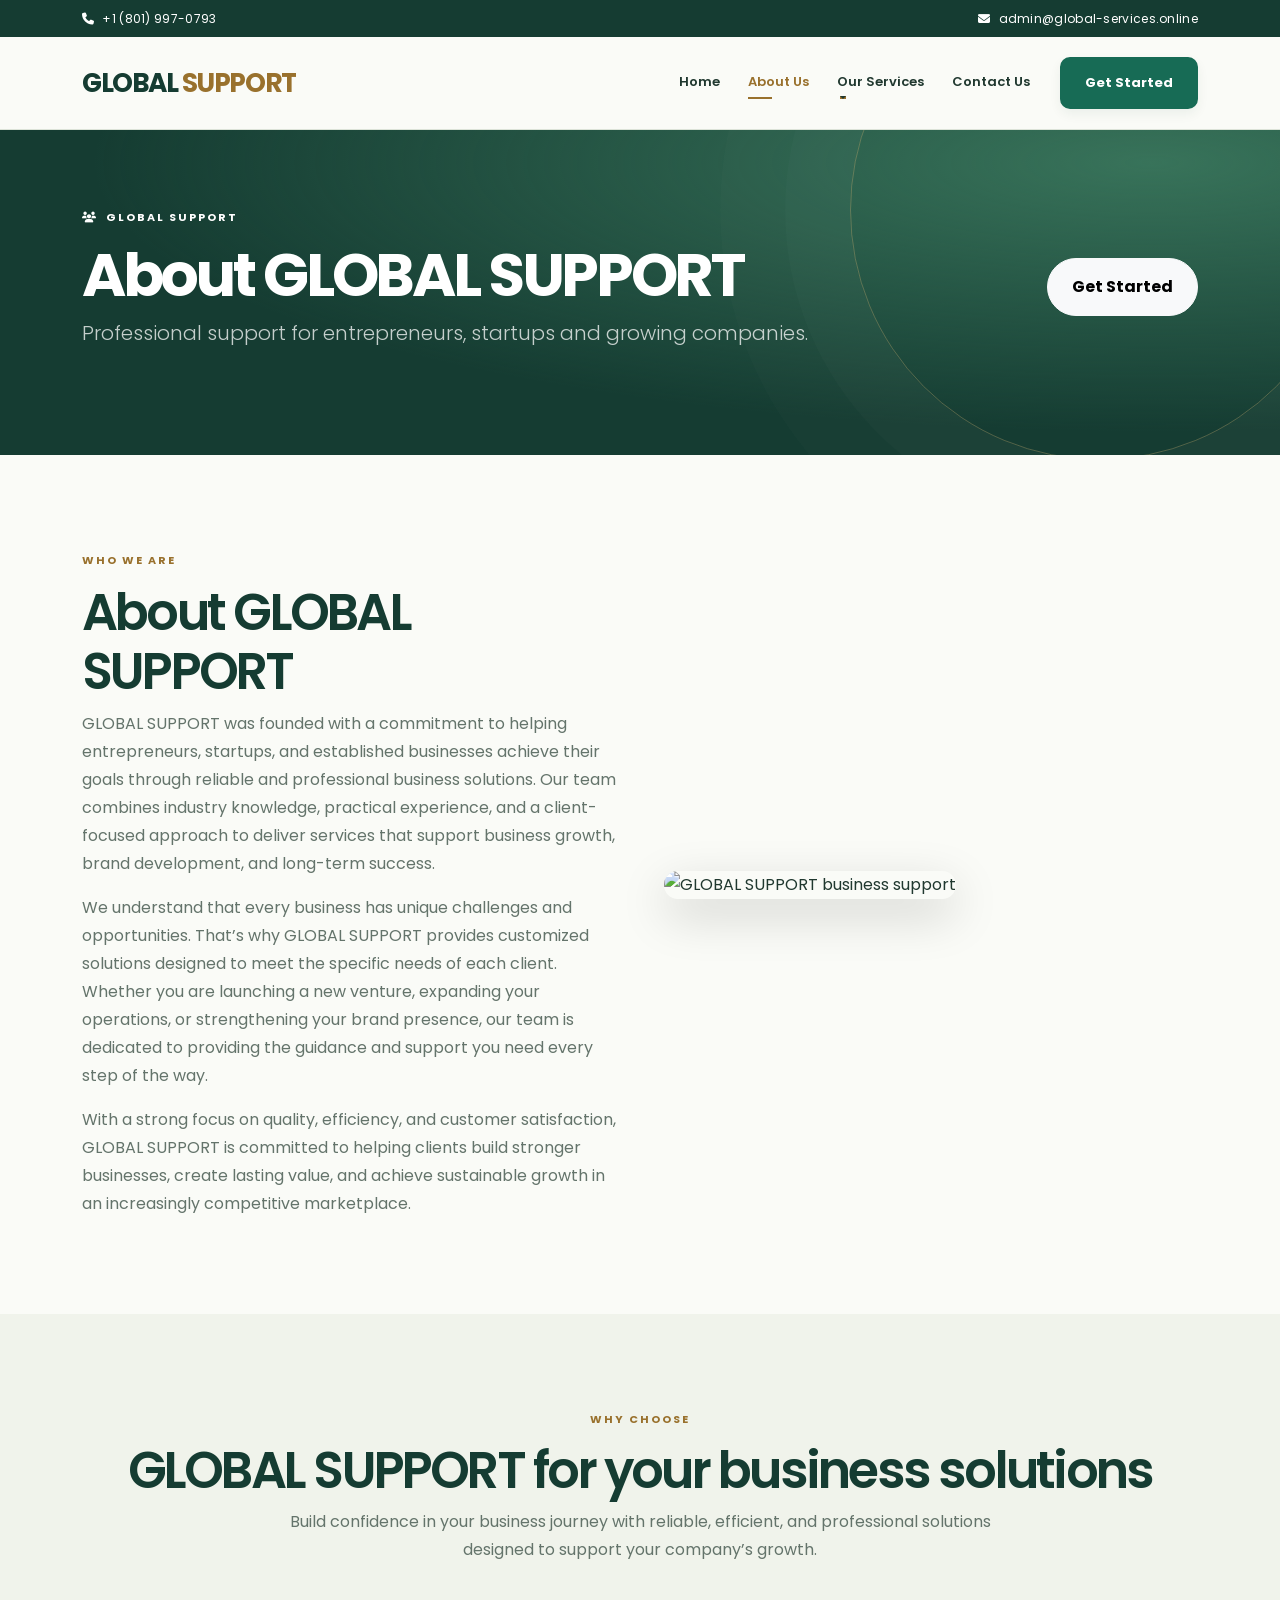
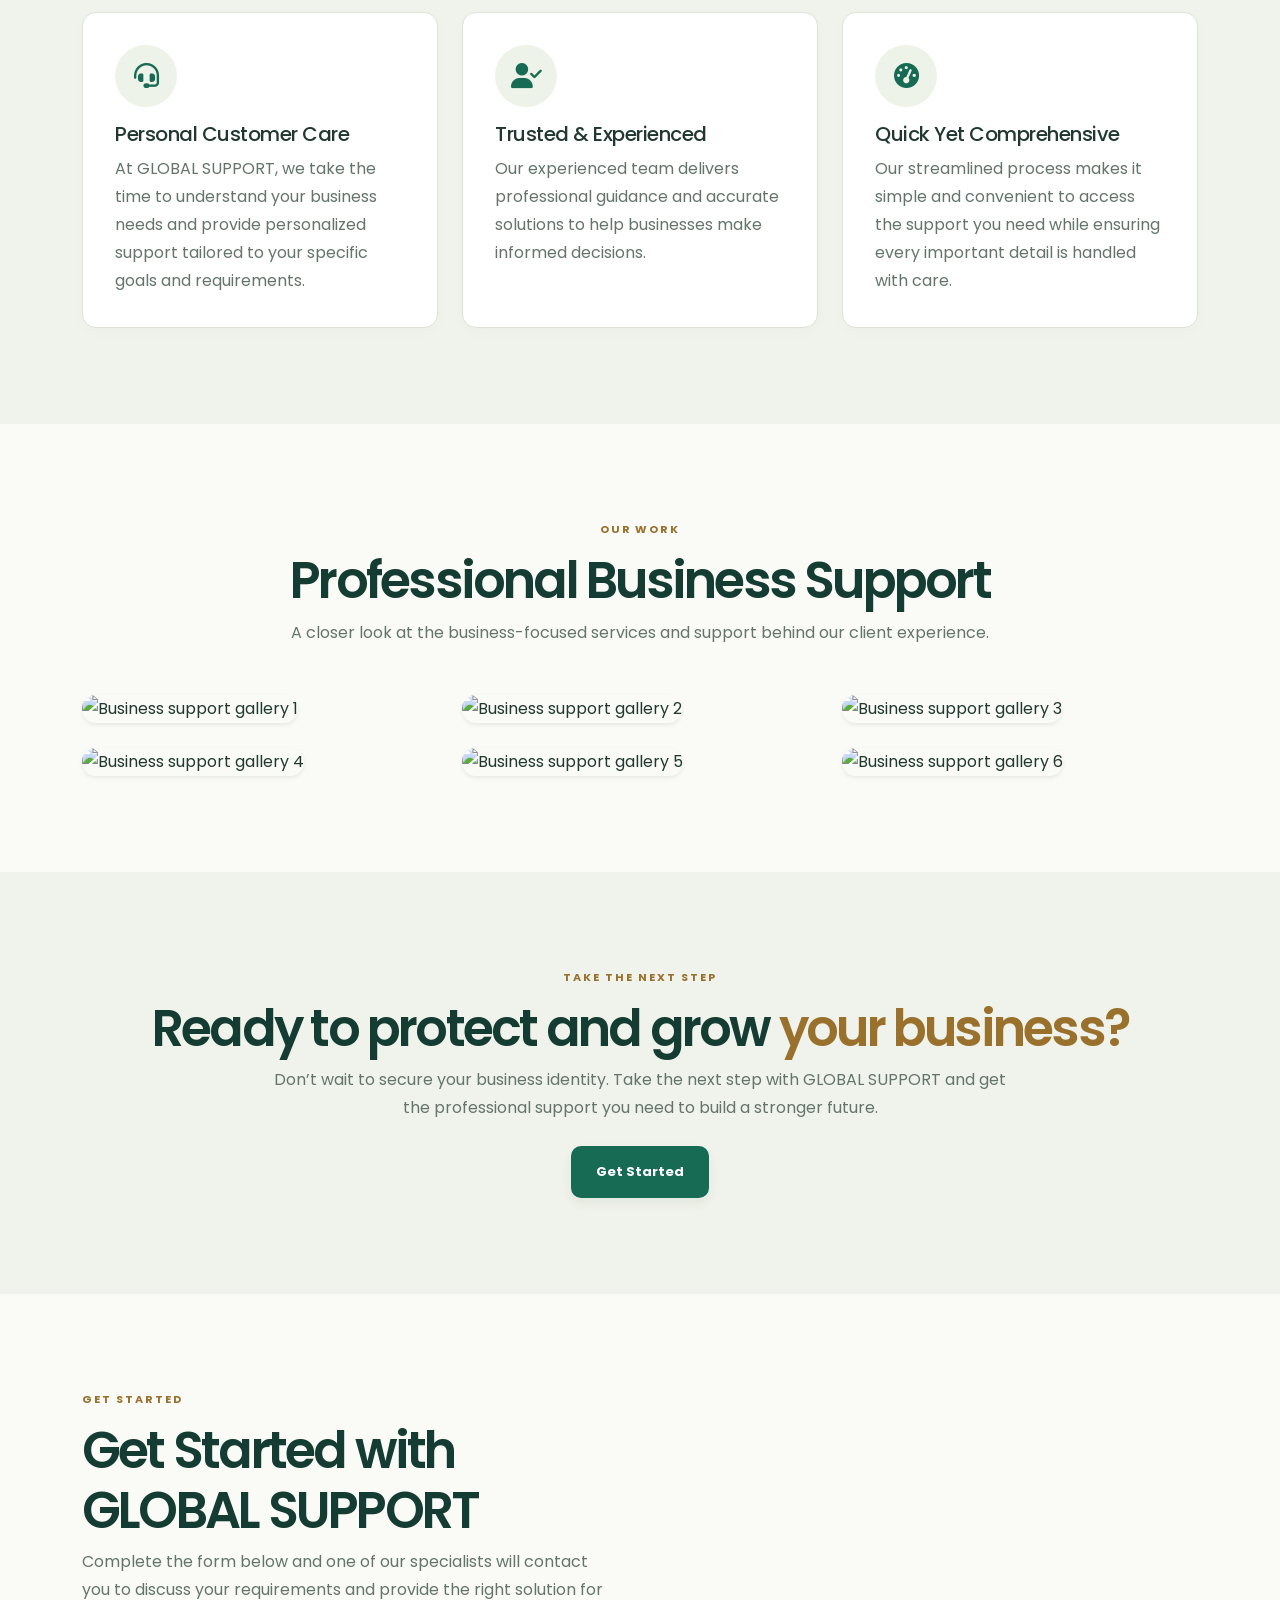
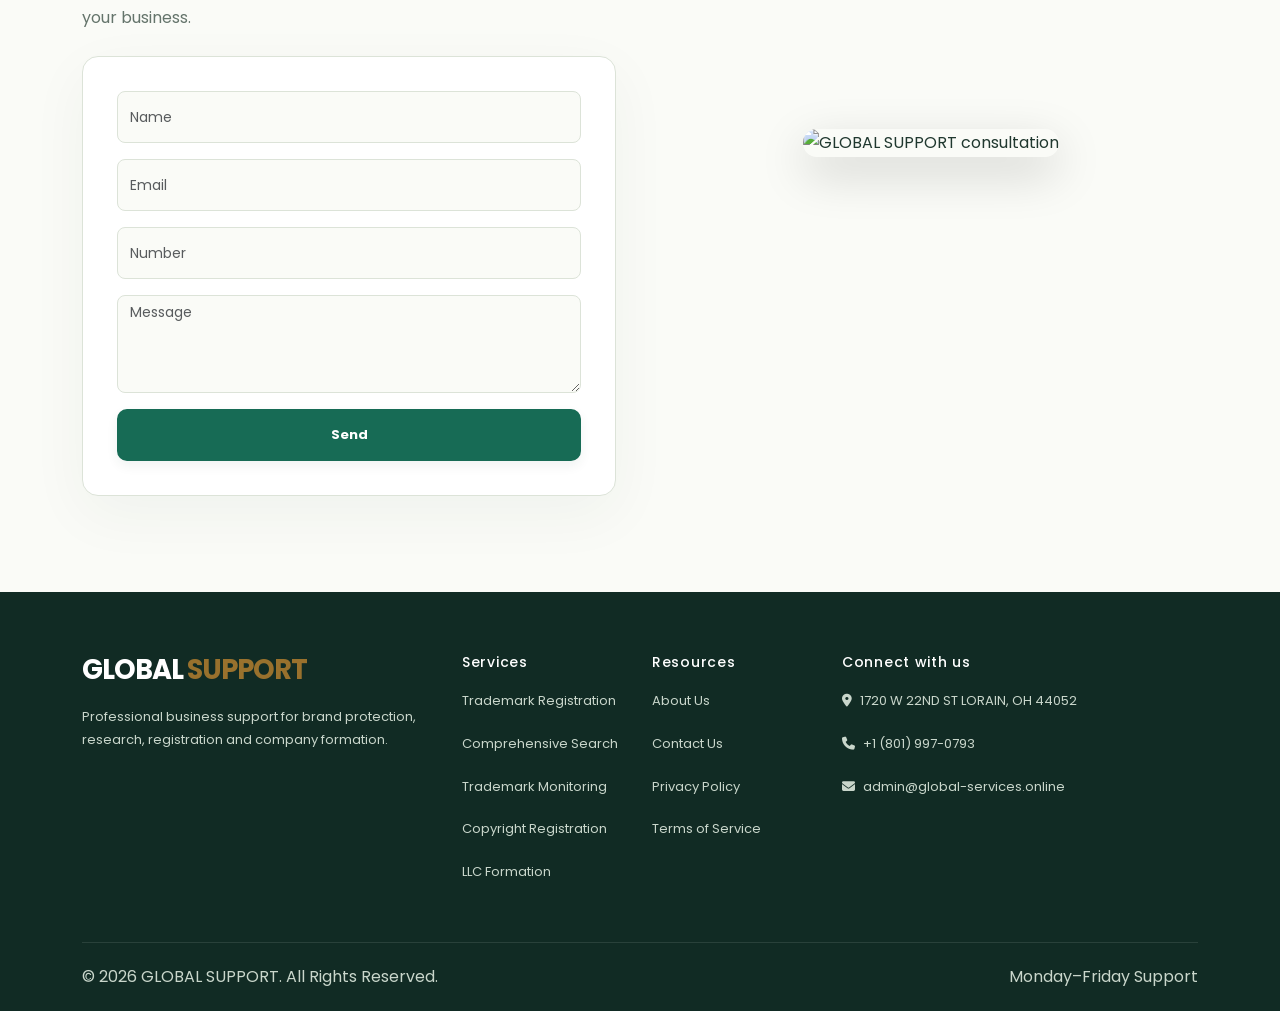
==== about-us.html @ e2c60cde "new" ====
<!doctype html>
<html lang="en">
<head>
  <meta charset="utf-8"/>
  <meta content="width=device-width,initial-scale=1" name="viewport"/>
  <title>About Us &ndash; GLOBAL SUPPORT</title>
  <link href="https://cdn.jsdelivr.net/npm/bootstrap@5.3.3/dist/css/bootstrap.min.css" rel="stylesheet"/>
  <link href="https://fonts.googleapis.com/css2?family=Poppins:wght@400;500;600;700;800&amp;display=swap" rel="stylesheet"/>
  <link href="https://cdnjs.cloudflare.com/ajax/libs/font-awesome/6.6.0/css/all.min.css" rel="stylesheet"/>
  <link href="assets/style.css" rel="stylesheet"/>
</head>
<body>
  <div class="topbar py-2">
    <div class="container d-flex flex-wrap justify-content-between gap-2">
      <a href="tel:+18019970793"><i class="fa-solid fa-phone me-2"></i>+1 (801) 997-0793</a>
      <a href="mailto:admin@global-services.online "><i class="fa-solid fa-envelope me-2"></i>admin@global-services.online </a>
    </div>
  </div>

  <nav class="navbar navbar-expand-lg sticky-top">
    <div class="container">
      <a class="navbar-brand" href="index.html">
        <h2 class="fw-bold">GLOBAL <span class="text-danger">SUPPORT</span></h2>
      </a>
      <button aria-label="Toggle navigation" aria-controls="mainNavbar" aria-expanded="false" class="navbar-toggler" data-bs-target="#mainNavbar" data-bs-toggle="collapse" type="button">
        <span class="navbar-toggler-icon"></span>
      </button>
      <div class="collapse navbar-collapse" id="mainNavbar">
        <ul class="navbar-nav ms-auto align-items-lg-center">
          <li class="nav-item"><a class="nav-link" href="index.html">Home</a></li>
          <li class="nav-item"><a class="nav-link active" href="about-us.html">About Us</a></li>
          <li class="nav-item dropdown">
            <a class="nav-link dropdown-toggle" data-bs-toggle="dropdown" href="#">Our Services</a>
            <ul class="dropdown-menu">
              <li><a class="dropdown-item" href="trademark-registration.html">Trademark Registration</a></li>
              <li><a class="dropdown-item" href="copyright-registration.html">Copyright Registration</a></li>
              <li><a class="dropdown-item" href="comprehensive-search.html">Comprehensive Search</a></li>
              <li><a class="dropdown-item" href="trademark-monitoring.html">Trademark Monitoring</a></li>
              <li><a class="dropdown-item" href="llc-formation.html">LLC Formation</a></li>
            </ul>
          </li>
          <li class="nav-item"><a class="nav-link" href="contact-us.html">Contact Us</a></li>
          <li class="nav-item ms-lg-3"><a class="btn btn-pm pulse" href="contact-us.html">Get Started</a></li>
        </ul>
      </div>
    </div>
  </nav>

  <section class="pagehero">
    <div class="container">
      <div class="row align-items-center">
        <div class="col-lg-8 left">
          <span class="eyebrow text-white"><i class="fa-solid fa-users me-2"></i>GLOBAL SUPPORT</span>
          <h1 class="display-title mt-3">About GLOBAL SUPPORT</h1>
          <p class="lead opacity-75">Professional support for entrepreneurs, startups and growing companies.</p>
        </div>
        <div class="col-lg-4 text-lg-end right">
          <a class="btn btn-light rounded-pill px-4 py-3 fw-bold" href="contact-us.html">Get Started</a>
        </div>
      </div>
    </div>
  </section>

  <section class="section">
    <div class="container">
      <div class="row g-5 align-items-center">
        <div class="col-lg-6 left">
          <span class="eyebrow">Who We Are</span>
          <h2 class="section-title mt-2">About GLOBAL SUPPORT</h2>
          <p class="muted">
            GLOBAL SUPPORT was founded with a commitment to helping entrepreneurs, startups, and established businesses achieve their goals through reliable and professional business solutions. Our team combines industry knowledge, practical experience, and a client-focused approach to deliver services that support business growth, brand development, and long-term success.
          </p>
          <p class="muted">
            We understand that every business has unique challenges and opportunities. That’s why GLOBAL SUPPORT provides customized solutions designed to meet the specific needs of each client. Whether you are launching a new venture, expanding your operations, or strengthening your brand presence, our team is dedicated to providing the guidance and support you need every step of the way.
          </p>
          <p class="muted mb-0">
            With a strong focus on quality, efficiency, and customer satisfaction, GLOBAL SUPPORT is committed to helping clients build stronger businesses, create lasting value, and achieve sustainable growth in an increasingly competitive marketplace.
          </p>
        </div>
        <div class="col-lg-6 right">
          <img alt="GLOBAL SUPPORT business support" class="img-fluid rounded-4 shadow-lg" src="https://powermarkllc.com/wp-content/uploads/2026/06/Untitled-design-14.png"/>
        </div>
      </div>
    </div>
  </section>

  <section class="section bg-light">
    <div class="container">
      <div class="text-center mb-5">
        <span class="eyebrow">Why Choose</span>
        <h2 class="section-title">GLOBAL SUPPORT for your business solutions</h2>
        <p class="muted mx-auto" style="max-width:760px;">
          Build confidence in your business journey with reliable, efficient, and professional solutions designed to support your company’s growth.
        </p>
      </div>

      <div class="row g-4">
        <div class="col-md-6 col-lg-4 reveal">
          <div class="feature h-100">
            <div class="iconbox mb-3"><i class="fa-solid fa-headset"></i></div>
            <h4>Personal Customer Care</h4>
            <p class="muted mb-0">
              At GLOBAL SUPPORT, we take the time to understand your business needs and provide personalized support tailored to your specific goals and requirements.
            </p>
          </div>
        </div>

        <div class="col-md-6 col-lg-4 reveal">
          <div class="feature h-100">
            <div class="iconbox mb-3"><i class="fa-solid fa-user-check"></i></div>
            <h4>Trusted &amp; Experienced</h4>
            <p class="muted mb-0">
              Our experienced team delivers professional guidance and accurate solutions to help businesses make informed decisions.
            </p>
          </div>
        </div>

        <div class="col-md-6 col-lg-4 reveal">
          <div class="feature h-100">
            <div class="iconbox mb-3"><i class="fa-solid fa-gauge-high"></i></div>
            <h4>Quick Yet Comprehensive</h4>
            <p class="muted mb-0">
              Our streamlined process makes it simple and convenient to access the support you need while ensuring every important detail is handled with care.
            </p>
          </div>
        </div>
      </div>
    </div>
  </section>

  <section class="section">
    <div class="container">
      <div class="text-center mb-5">
        <span class="eyebrow">Our Work</span>
        <h2 class="section-title">Professional Business Support</h2>
        <p class="muted">A closer look at the business-focused services and support behind our client experience.</p>
      </div>

      <div class="row g-4">
        <div class="col-sm-6 col-lg-4">
          <img src="https://powermarkllc.com/wp-content/uploads/2026/06/1-4.png" alt="Business support gallery 1" class="img-fluid rounded-4 shadow-sm w-100"/>
        </div>
        <div class="col-sm-6 col-lg-4">
          <img src="https://powermarkllc.com/wp-content/uploads/2026/06/2-4.png" alt="Business support gallery 2" class="img-fluid rounded-4 shadow-sm w-100"/>
        </div>
        <div class="col-sm-6 col-lg-4">
          <img src="https://powermarkllc.com/wp-content/uploads/2026/06/3-4.png" alt="Business support gallery 3" class="img-fluid rounded-4 shadow-sm w-100"/>
        </div>
        <div class="col-sm-6 col-lg-4">
          <img src="https://powermarkllc.com/wp-content/uploads/2026/06/4-4.png" alt="Business support gallery 4" class="img-fluid rounded-4 shadow-sm w-100"/>
        </div>
        <div class="col-sm-6 col-lg-4">
          <img src="https://powermarkllc.com/wp-content/uploads/2026/06/5-4.png" alt="Business support gallery 5" class="img-fluid rounded-4 shadow-sm w-100"/>
        </div>
        <div class="col-sm-6 col-lg-4">
          <img src="https://powermarkllc.com/wp-content/uploads/2026/06/6-4.png" alt="Business support gallery 6" class="img-fluid rounded-4 shadow-sm w-100"/>
        </div>
      </div>
    </div>
  </section>

  <section class="section bg-light">
    <div class="container">
      <div class="text-center">
        <span class="eyebrow">Take the Next Step</span>
        <h2 class="section-title">Ready to protect and grow <span class="text-danger">your business?</span></h2>
        <p class="muted mx-auto" style="max-width:760px;">
          Don’t wait to secure your business identity. Take the next step with GLOBAL SUPPORT and get the professional support you need to build a stronger future.
        </p>
        <a class="btn btn-pm mt-2" href="contact-us.html">Get Started</a>
      </div>
    </div>
  </section>
 <section class="section">
    <div class="container">
      <div class="row g-5 align-items-center">
        <div class="col-lg-6 left">
          <span class="eyebrow">Get Started</span>
          <h2 class="section-title">Get Started with GLOBAL SUPPORT</h2>
          <p class="muted">Complete the form below and one of our specialists will contact you to discuss your requirements and provide the right solution for your business.</p>
          <form class="form-card mt-4" onsubmit="event.preventDefault();alert('Demo form submitted');">
            <div class="row g-3">
              <div class="col-12"><input class="form-control" placeholder="Name" type="text"/></div>
              <div class="col-12"><input class="form-control" placeholder="Email" required type="email"/></div>
              <div class="col-12"><input class="form-control" placeholder="Number" required type="number"/></div>
              <div class="col-12"><textarea class="form-control" placeholder="Message" rows="4"></textarea></div>
              <div class="col-12"><button class="btn btn-pm w-100" type="submit">Send</button></div>
            </div>
          </form>
        </div>
        <div class="col-lg-6 right text-center">
          <img alt="GLOBAL SUPPORT consultation" class="img-fluid rounded-4 shadow-lg" src="https://powermarkllc.com/wp-content/uploads/2026/06/Untitled-design-16.png"/>
        </div>
      </div>
    </div>
  </section>


  <footer>
    <div class="container">
      <div class="row g-4">
        <div class="col-lg-4">
          <h2 class="fw-bold">GLOBAL <span class="text-danger">SUPPORT</span></h2>
          <p>Professional business support for brand protection, research, registration and company formation.</p>
        </div>
        <div class="col-6 col-lg-2">
          <h5>Services</h5>
          <a href="trademark-registration.html">Trademark Registration</a>
          <a href="comprehensive-search.html">Comprehensive Search</a>
          <a href="trademark-monitoring.html">Trademark Monitoring</a>
          <a href="copyright-registration.html">Copyright Registration</a>
          <a href="llc-formation.html">LLC Formation</a>
        </div>
        <div class="col-6 col-lg-2">
          <h5>Resources</h5>
          <a href="about-us.html">About Us</a>
          <a href="contact-us.html">Contact Us</a>
          <a href="privacy-policy.html">Privacy Policy</a>
          <a href="terms-of-service.html">Terms of Service</a>
        </div>
        <div class="col-lg-4">
          <h5>Connect with us</h5>
          <p><i class="fa-solid fa-location-dot me-2"></i>1720 W 22ND ST LORAIN, OH 44052</p>
          <p><i class="fa-solid fa-phone me-2"></i>+1 (801) 997-0793</p>
          <p><i class="fa-solid fa-envelope me-2"></i>admin@global-services.online </p>
        </div>
      </div>
      <div class="footer-bottom d-flex justify-content-between flex-wrap">
        <span>&copy; 2026 GLOBAL SUPPORT. All Rights Reserved.</span>
        <span>Monday&ndash;Friday Support</span>
      </div>
    </div>
  </footer>

  <button aria-label="Back to top" class="backtop border-0"><i class="fa-solid fa-arrow-up"></i></button>

  <script src="https://cdn.jsdelivr.net/npm/bootstrap@5.3.3/dist/js/bootstrap.bundle.min.js"></script>
  <script src="assets/main.js"></script>
</body>
</html>
---- assets/style.css ----
:root {
    --blue: #176b55;
    --blue-dark: #153c32;
    --red: #99712d;
    --text: #20382f;
    --muted: #64746b;
    --light: #f3f3eb;
    --border: #dce3d8;
    --shadow: 0 18px 50px rgba(21, 60, 50, 0.13);
}

* {
    box-sizing: border-box;
}

html {
    scroll-behavior: smooth;
}

body {
    margin: 0;
    font-family: "Poppins", sans-serif;
    color: var(--text);
    background: #ffffff;
    overflow-x: hidden;
}

a {
    text-decoration: none;
}

img {
    max-width: 100%;
}

/* =========================
   Top Bar
========================= */
.topbar {
    background: var(--blue-dark);
    color: #ffffff;
    font-size: 14px;
}

.topbar a {
    color: #ffffff;
}

/* =========================
   Navbar
========================= */
.navbar {
    background: #ffffff;
    box-shadow: 0 8px 25px rgba(0, 0, 0, 0.05);
}

.navbar-brand img {
    width: 220px;
}

.nav-link {
    color: #20382f !important;
    font-weight: 600;
}

.nav-link:hover,
.nav-link.active {
    color: var(--red) !important;
}

.dropdown-menu {
    padding: 10px;
    border: 0;
    border-radius: 14px;
    box-shadow: var(--shadow);
}

.dropdown-item {
    padding: 10px 14px;
    border-radius: 8px;
}

.dropdown-item:hover {
    color: var(--red);
    background: #f3f3eb;
}

/* =========================
   Buttons
========================= */
.btn-pm {
    padding: 12px 24px;
    color: #ffffff;
    font-weight: 700;
    background: var(--red);
    border: 2px solid var(--red);
    border-radius: 999px;
    transition: 0.3s ease;
}

.btn-pm:hover {
    color: #ffffff;
    background: #795820;
    border-color: #795820;
    transform: translateY(-2px);
    box-shadow: 0 12px 25px rgba(153, 113, 45, 0.25);
}

.btn-outline-pm {
    padding: 12px 24px;
    color: var(--blue);
    font-weight: 700;
    border: 2px solid var(--blue);
    border-radius: 999px;
    transition: 0.3s ease;
}

.btn-outline-pm:hover {
    color: #ffffff;
    background: var(--blue);
}

/* =========================
   Global Sections
========================= */
.section {
    padding: 88px 0;
}

.eyebrow {
    color: var(--red);
    font-size: 13px;
    font-weight: 700;
    letter-spacing: 0.08em;
    text-transform: uppercase;
}

.display-title {
    font-size: clamp(2.35rem, 5vw, 4.5rem);
    font-weight: 800;
    line-height: 1.05;
    letter-spacing: -0.04em;
}

.section-title {
    font-size: clamp(2rem, 4vw, 3.15rem);
    font-weight: 800;
    letter-spacing: -0.03em;
}

.muted {
    color: var(--muted);
}

/* =========================
   Home Hero
========================= */
.hero {
    padding: 95px 0 85px;
    overflow: hidden;
    background:
        radial-gradient(circle at 90% 20%, rgba(153, 113, 45, 0.14), transparent 24%),
        radial-gradient(circle at 5% 85%, rgba(23, 107, 85, 0.15), transparent 27%),
        linear-gradient(135deg, #f3f3eb, #ffffff 55%, #e8eee4);
}

.hero-img-wrap {
    position: relative;
}

.hero-image {
    width: 100%;
    min-height: 500px;
    object-fit: cover;
    border-radius: 30px;
    box-shadow: var(--shadow);
}

.float-card {
    position: absolute;
    bottom: 25px;
    left: -25px;
    max-width: 260px;
    padding: 18px 22px;
    background: #ffffff;
    border-radius: 18px;
    box-shadow: var(--shadow);
    animation: floatingCard 4s ease-in-out infinite;
}

@keyframes floatingCard {
    0%, 100% {
        transform: translateY(0);
    }

    50% {
        transform: translateY(-10px);
    }
}

/* =========================
   Inner Page Hero
========================= */
.pagehero {
    position: relative;
    padding: 82px 0;
    color: #ffffff;
    overflow: hidden;
    background: linear-gradient(135deg, var(--blue-dark), var(--blue));
}

.pagehero::after {
    content: "";
    position: absolute;
    top: -140px;
    right: -130px;
    width: 360px;
    height: 360px;
    border: 70px solid rgba(153, 113, 45, 0.22);
    border-radius: 50%;
}

.pagehero .container {
    position: relative;
    z-index: 1;
}

/* =========================
   Cards / Icons
========================= */
.iconbox {
    display: grid;
    width: 62px;
    height: 62px;
    color: #ffffff;
    font-size: 25px;
    place-items: center;
    background: linear-gradient(135deg, var(--blue), #449078);
    border-radius: 16px;
    box-shadow: 0 12px 28px rgba(23, 107, 85, 0.2);
}

.service-card,
.feature,
.price-card,
.contact-card {
    height: 100%;
    padding: 30px;
    background: #ffffff;
    border: 1px solid var(--border);
    border-radius: 22px;
    transition: 0.35s ease;
}

.service-card:hover,
.feature:hover,
.price-card:hover,
.contact-card:hover {
    border-color: transparent;
    transform: translateY(-8px);
    box-shadow: var(--shadow);
}

/* =========================
   Why Choose Us
========================= */
.why {
    padding: 56px;
    color: #ffffff;
    background: var(--blue-dark);
    border-radius: 32px;
}

.whyitem {
    height: 100%;
    padding: 24px;
    background: rgba(255, 255, 255, 0.08);
    border-radius: 18px;
    transition: 0.3s ease;
}

.whyitem:hover {
    background: rgba(255, 255, 255, 0.13);
    transform: translateY(-5px);
}

/* =========================
   Gallery
========================= */
.gallerywrap {
    overflow: hidden;
    border-radius: 20px;
}

.gallery {
    width: 100%;
    height: 270px;
    object-fit: cover;
    border-radius: 20px;
    transition: 0.4s ease;
}

.gallerywrap:hover .gallery {
    transform: scale(1.07);
}

/* =========================
   CTA / Forms
========================= */
.cta {
    padding: 52px;
    color: #ffffff;
    background: linear-gradient(135deg, var(--red), #795820);
    border-radius: 30px;
}

.form-card {
    padding: 34px;
    background: #ffffff;
    border: 1px solid var(--border);
    border-radius: 26px;
    box-shadow: var(--shadow);
}

.form-control,
.form-select {
    min-height: 52px;
    border-radius: 12px;
}

.form-control:focus,
.form-select:focus {
    border-color: var(--blue);
    box-shadow: 0 0 0 0.25rem rgba(23, 107, 85, 0.1);
}

/* =========================
   Service Steps / Pricing
========================= */
.step {
    position: relative;
    padding-left: 72px;
    margin-bottom: 30px;
}

.stepno {
    position: absolute;
    top: 0;
    left: 0;
    display: grid;
    width: 50px;
    height: 50px;
    color: #ffffff;
    font-weight: 800;
    place-items: center;
    background: var(--red);
    border-radius: 50%;
}

.price {
    color: var(--blue-dark);
    font-size: 42px;
    font-weight: 800;
}

.price-card ul {
    padding: 0;
    list-style: none;
}

.price-card li {
    position: relative;
    padding-left: 27px;
    margin: 10px 0;
    color: #58675f;
}

.price-card li::before {
    content: "\f00c";
    position: absolute;
    left: 0;
    color: var(--red);
    font-family: "Font Awesome 6 Free";
    font-weight: 900;
}

/* =========================
   Footer
========================= */
footer {
    padding-top: 62px;
    color: #c9d6cb;
    background: #112b24;
}

footer h5 {
    color: #ffffff;
}

footer a {
    display: block;
    margin: 20px 0;
    color: #c9d6cb;
    transition: 0.2s ease;
}

footer a:hover {
    color: #ffffff;
}
footer p {
    display: block;
    margin: 20px 0;
    color: #c9d6cb;
    transition: 0.2s ease;
}
.footer-logo {
    width: 225px;
    filter: brightness(0) invert(1);
}

.footer-bottom {
    padding: 20px 0;
    margin-top: 38px;
    border-top: 1px solid rgba(255, 255, 255, 0.1);
}

/* =========================
   Animations
========================= */
.reveal,
.left,
.right {
    opacity: 0;
    transition: opacity 0.8s ease, transform 0.8s ease;
}

.reveal {
    transform: translateY(28px);
}

.left {
    transform: translateX(-35px);
}

.right {
    transform: translateX(35px);
}

.visible {
    opacity: 1 !important;
    transform: none !important;
}

.pulse {
    animation: pulseButton 2.4s infinite;
}

@keyframes pulseButton {
    0% {
        box-shadow: 0 0 0 0 rgba(153, 113, 45, 0.35);
    }

    70% {
        box-shadow: 0 0 0 18px rgba(153, 113, 45, 0);
    }

    100% {
        box-shadow: 0 0 0 0 rgba(153, 113, 45, 0);
    }
}

/* =========================
   Back To Top
========================= */
.backtop {
    position: fixed;
    right: 22px;
    bottom: 22px;
    z-index: 999;
    display: grid;
    width: 46px;
    height: 46px;
    color: #ffffff;
    cursor: pointer;
    opacity: 0;
    visibility: hidden;
    place-items: center;
    background: var(--red);
    border-radius: 50%;
    transition: 0.3s ease;
}

.backtop.show {
    opacity: 1;
    visibility: visible;
}

/* =========================
   Responsive
========================= */
@media (max-width: 991.98px) {
    .navbar-brand img {
        width: 185px;
    }

    .hero {
        padding: 65px 0;
    }

    .hero-image {
        min-height: 380px;
        margin-top: 30px;
    }

    .float-card {
        left: 15px;
    }

    .section {
        padding: 65px 0;
    }

    .why {
        padding: 38px 25px;
    }
}

@media (max-width: 575.98px) {
    .section {
        padding: 55px 0;
    }

    .cta,
    .why,
    .form-card {
        padding: 28px 20px;
    }
}

/* Forest & limestone: shared visual system across all pages. */
:root { --bs-primary:#176b55; --bs-danger:#99712d; --bs-light:#f3f3eb; }
body {font-family: "Poppins", system-ui, sans-serif; background:#fafbf7; line-height:1.75;}
::selection {background:#d3e4d5;color:#153c32;}
h1,h2,h3,h4,h5 {line-height:1.18;}
h4 {font-size:1.25rem;letter-spacing:-.025em;}
.text-danger {color:#99712d !important;}
.text-primary {color:#176b55 !important;}
.bg-light {background:#f0f3eb !important;}
.topbar {background:#153c32;font-size:12px;letter-spacing:.025em;}
.topbar a:hover {color:#e4c78c;}
.navbar {padding:20px 0;background:rgba(250,251,247,.96);border-bottom:1px solid #dce3d8;box-shadow:none;backdrop-filter:blur(18px);transition:padding .3s,box-shadow .3s;}
.navbar.is-scrolled {padding:11px 0;box-shadow:0 8px 30px #153c3212;}
.navbar-brand h2 {font-size:clamp(1.15rem,2.1vw,1.65rem);letter-spacing:-.055em;margin:0;color:#153c32;}
.nav-link {font-size:13px;position:relative;padding-inline:14px !important;}
.nav-link::after {content:"";position:absolute;bottom:3px;left:14px;width:0;height:2px;background:#99712d;transition:width .25s;}
.nav-link:hover::after,.nav-link.active::after {width:24px;}
.btn {position:relative;overflow:hidden;transition:transform .25s,background .25s,box-shadow .25s;}
.btn-pm,.btn-outline-pm {border-radius:10px;font-size:13px;padding:14px 23px;}
.btn-pm {background:#176b55;border-color:#176b55;box-shadow:0 5px 12px #153c3210;}
.btn-pm:hover {background:#153c32;border-color:#153c32;box-shadow:0 12px 24px #153c3226;transform:translateY(-3px);}
.btn-outline-pm:hover,.btn-light:hover {transform:translateY(-3px);box-shadow:0 12px 24px #153c321c;}
.btn::after {content:"";position:absolute;inset:0;transform:translateX(-120%) skewX(-20deg);background:linear-gradient(90deg,transparent,#ffffff30,transparent);transition:transform .6s;pointer-events:none;}
.btn:hover::after {transform:translateX(120%) skewX(-20deg);}
a:focus-visible,button:focus-visible {outline:3px solid #99712d;outline-offset:5px;}
.hero {position:relative;padding:90px 0 105px;background:radial-gradient(ellipse at 85% 25%,#dfe9d9 0,transparent 55%),#f3f3eb;border-bottom:1px solid #dce3d8;}
.hero .row {--bs-gutter-x:4rem;}
.display-title {font-size:clamp(2.5rem,4.7vw,4.4rem);line-height:1.09;font-weight:700;letter-spacing:-.065em;color:white;}
.hero .lead {font-size:1.05rem;max-width:510px;}
.hero .eyebrow {display:inline-flex;align-items:center;gap:10px;}
.hero .eyebrow::before {content:"";height:1px;width:32px;background:currentColor;}
.hero-image {min-height:500px;border-radius:140px 24px 24px 24px;border:8px solid #ffffffb3;box-shadow:22px 24px 0 #dce5d5;}
.hero-img-wrap::before {content:"";position:absolute;width:105px;height:105px;right:-20px;top:-26px;border:1px solid #99712d70;border-radius:50%;pointer-events:none;}
.float-card {bottom:25px;left:-30px;border:1px solid #dce3d8;border-radius:12px;}
.section {padding:96px 0;}
.section-title {font-weight:600;letter-spacing:-.055em;color:#153c32;}
.eyebrow {letter-spacing:.18em;font-size:11px;display:block;margin-bottom:12px;}
.pagehero {padding:78px 0 88px;background:radial-gradient(ellipse at 90% 10%,#38735a,transparent 65%),#153c32;}
.pagehero h1 {max-width:850px;letter-spacing:-.055em;}
.pagehero::after {border:1px solid #cfb27555;top:-170px;right:-70px;width:500px;height:500px;box-shadow:0 0 0 65px #ffffff04,0 0 0 130px #ffffff03;}
.service-card,.feature,.price-card,.contact-card {border-radius:14px;padding:32px;background:#fff;box-shadow:0 4px 18px #153c3205;}
.service-card {display:flex !important;flex-direction:column;position:relative;padding-bottom:44px;}
.service-card::after {content:"↗";position:absolute;right:25px;top:25px;color:#176b55;font-size:22px;transition:transform .3s;}
.service-card:hover::after {transform:translate(3px,-3px);}
.service-card:hover,.feature:hover,.price-card:hover,.contact-card:hover {border-color:#99b6a5;box-shadow:0 20px 40px #153c3212;}
.iconbox {background:#edf3e9;color:#176b55;border-radius:50%;box-shadow:none;transition:background .3s,transform .3s;}
.service-card:hover .iconbox,.feature:hover .iconbox {background:#176b55;color:white;transform:rotate(-8deg);}
.why {border-radius:20px;padding:56px;background:radial-gradient(ellipse at 100% 0,#34725a,transparent 65%),#153c32;}
.why .section-title,.cta .section-title {color:white;}
.whyitem {border:1px solid #ffffff20;border-radius:12px;background:#ffffff06;}
.whyitem>i {color:#e1c28a;}
.cta {border-radius:18px;background:#176b55;position:relative;border-left:8px solid #b89653;}
.cta .btn {flex-shrink:0;border-radius:10px !important;}
.gallerywrap {border-radius:14px;}
.gallery {border-radius:14px;filter:saturate(.75);transition:transform .7s,filter .7s;}
.gallerywrap:hover .gallery {filter:saturate(1);}
.form-card {border-radius:16px;box-shadow:0 18px 60px #153c320c;}
.form-control,.form-select {background:#fafbf7;border:1px solid #dce3d8;border-radius:8px;font-size:14px;}
.stepno {background:#176b55;border-radius:12px;}
footer {background:#112b24;color:#c9d6cb;}
footer h2 {color:#fff;letter-spacing:-.04em;font-size:1.7rem;}
footer h5 {font-size:14px;letter-spacing:.05em;}
footer a,footer p {font-size:13px;}
footer a:hover {color:#e1c28a;transform:translateX(4px);}
.backtop {background:#176b55;border-radius:12px;box-shadow:0 8px 22px #112b2430;}
.backtop:hover {transform:translateY(-4px);}
.pulse {animation:none;}
.reveal,.left,.right {opacity:1;transform:none;}
.motion-ready .reveal:not(.visible) {opacity:0;transform:translateY(24px);}
.motion-ready .left:not(.visible) {opacity:0;transform:translateX(-24px);}
.motion-ready .right:not(.visible) {opacity:0;transform:translateX(24px);}
.reading-progress {position:fixed;top:0;left:0;height:3px;width:100%;transform:scaleX(0);transform-origin:left;background:#b89653;z-index:1100;pointer-events:none;}
@media(min-width:992px){#services>.container>.row>div {width:50%;} #services>.container>.row>div:last-child {width:100%;} #services>.container>.row>div:last-child .service-card {display:grid !important;grid-template-columns:64px 1fr 1.5fr;gap:24px;align-items:center;padding:30px;} #services .service-card .mb-4 {margin-bottom:0 !important;} #services .service-card h4 {margin:0;}}
@media(max-width:991.98px){.hero {padding:54px 0 76px;}.hero .row{--bs-gutter-x:1.5rem;}.hero-image{min-height:360px;max-height:500px;}.section{padding:64px 0;}.float-card{left:12px;}.navbar-collapse{padding:20px 0;}.nav-link{padding-block:12px;}.why{padding:32px;}}
@media(max-width:575.98px){.hero-image{min-height:300px;border-radius:80px 18px 18px 18px;box-shadow:10px 12px 0 #dce5d5;}.hero-img-wrap::before{right:0;}.hero .btn {margin-top:10px;}.display-title{font-size:2.65rem;}.pagehero{padding:54px 0;}.cta,.why,.form-card{padding:28px 20px;}.topbar .container{justify-content:center !important;}.section-title{font-size:2rem;}}
@media(prefers-reduced-motion:reduce){html{scroll-behavior:auto;}*,*::before,*::after{animation:none !important;transition:none !important;}.motion-ready .reveal:not(.visible),.motion-ready .left:not(.visible),.motion-ready .right:not(.visible){opacity:1;transform:none;}}
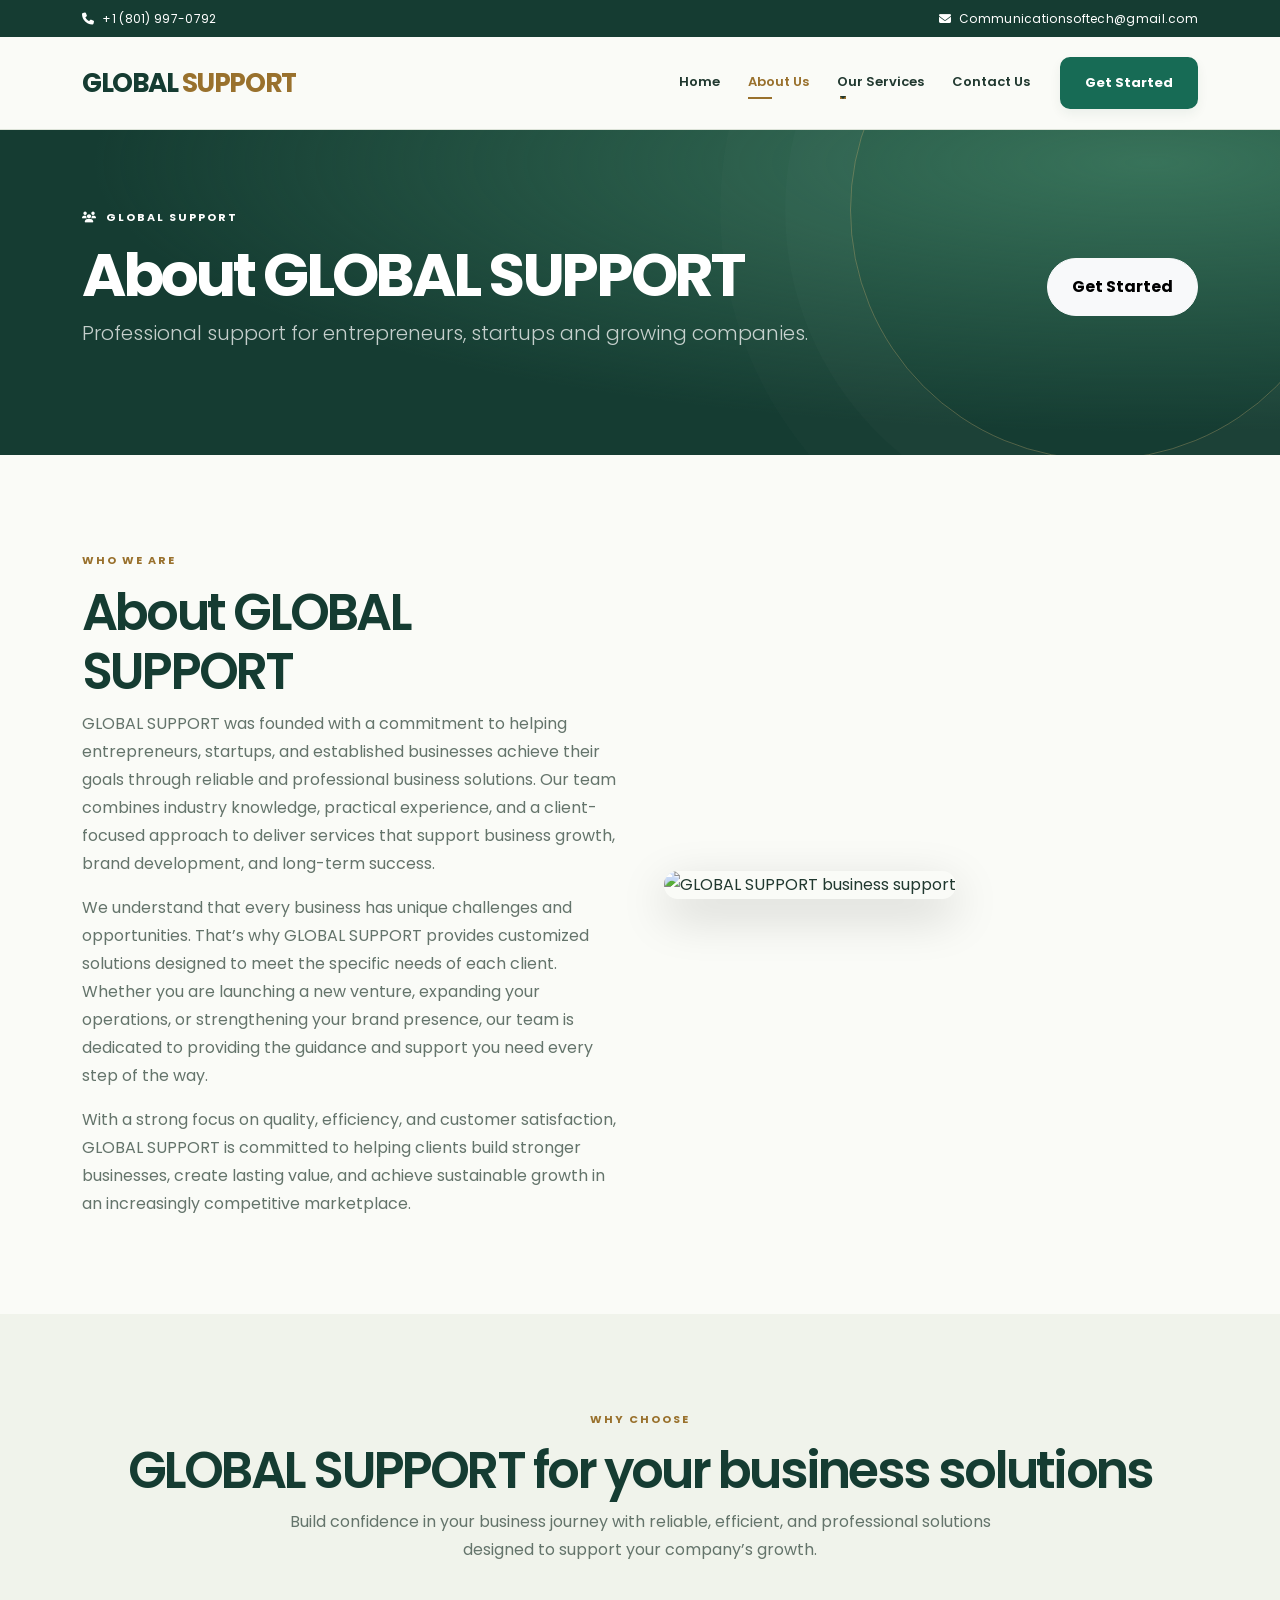
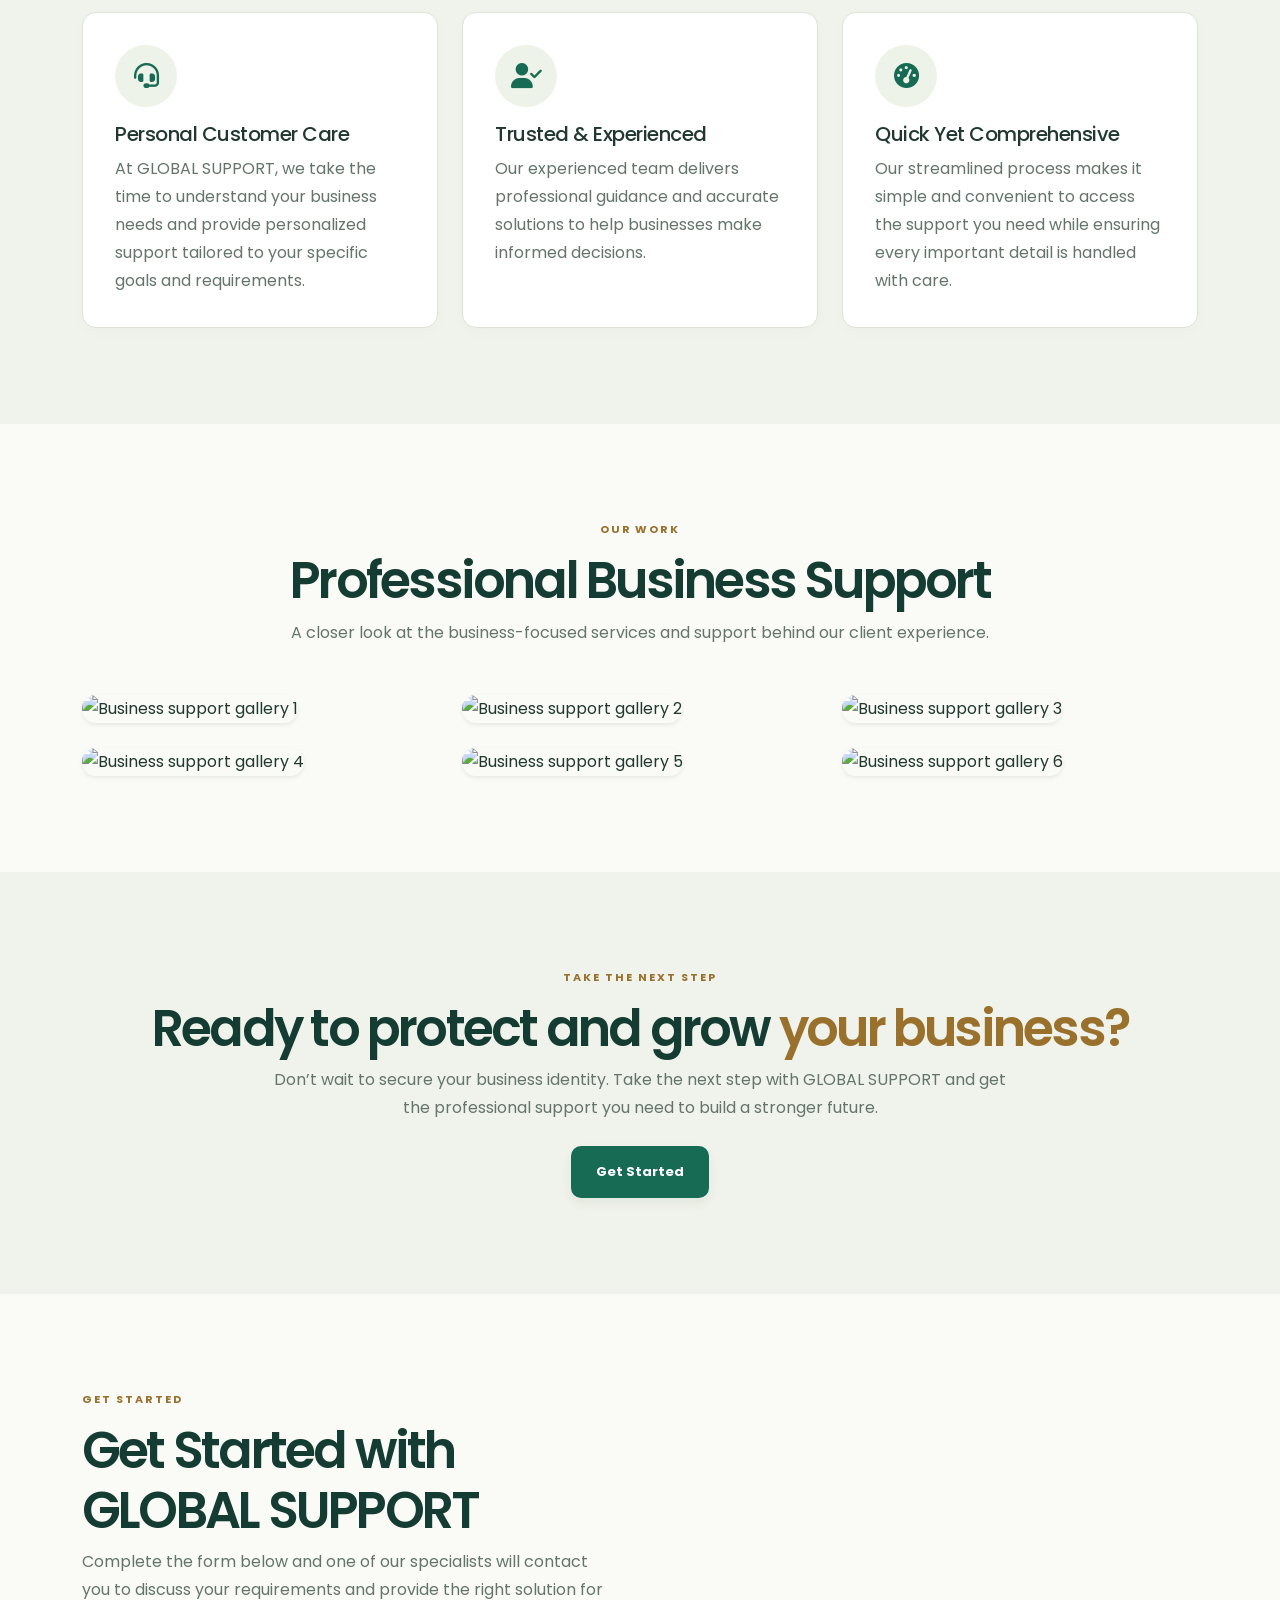
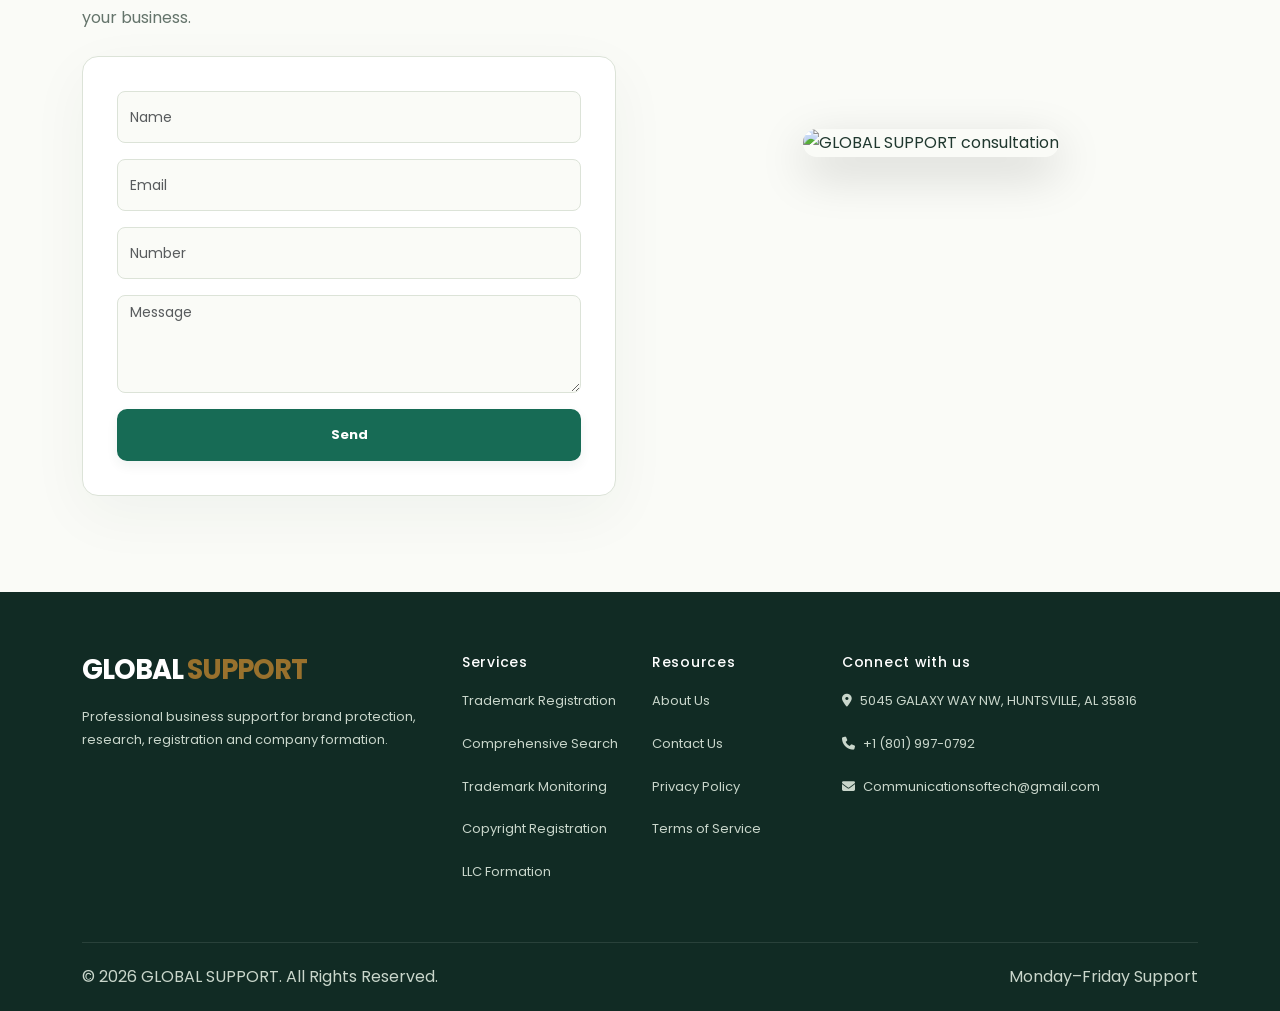
==== commit 7b054fd8: "new" ====
--- a/about-us.html
+++ b/about-us.html
@@ -12,8 +12,8 @@
 <body>
   <div class="topbar py-2">
     <div class="container d-flex flex-wrap justify-content-between gap-2">
-      <a href="tel:+18019970793"><i class="fa-solid fa-phone me-2"></i>+1 (801) 997-0793</a>
-      <a href="mailto:admin@global-services.online "><i class="fa-solid fa-envelope me-2"></i>admin@global-services.online </a>
+      <a href="tel:+18019970792"><i class="fa-solid fa-phone me-2"></i>+1 (801) 997-0792</a>
+      <a href="mailto:Communicationsoftech@gmail.com "><i class="fa-solid fa-envelope me-2"></i>Communicationsoftech@gmail.com </a>
     </div>
   </div>
 
@@ -220,9 +220,9 @@
         </div>
         <div class="col-lg-4">
           <h5>Connect with us</h5>
-          <p><i class="fa-solid fa-location-dot me-2"></i>1720 W 22ND ST LORAIN, OH 44052</p>
-          <p><i class="fa-solid fa-phone me-2"></i>+1 (801) 997-0793</p>
-          <p><i class="fa-solid fa-envelope me-2"></i>admin@global-services.online </p>
+          <p><i class="fa-solid fa-location-dot me-2"></i>5045 GALAXY WAY NW, HUNTSVILLE, AL 35816</p>
+          <p><i class="fa-solid fa-phone me-2"></i>+1 (801) 997-0792</p>
+          <p><i class="fa-solid fa-envelope me-2"></i>Communicationsoftech@gmail.com </p>
         </div>
       </div>
       <div class="footer-bottom d-flex justify-content-between flex-wrap">
